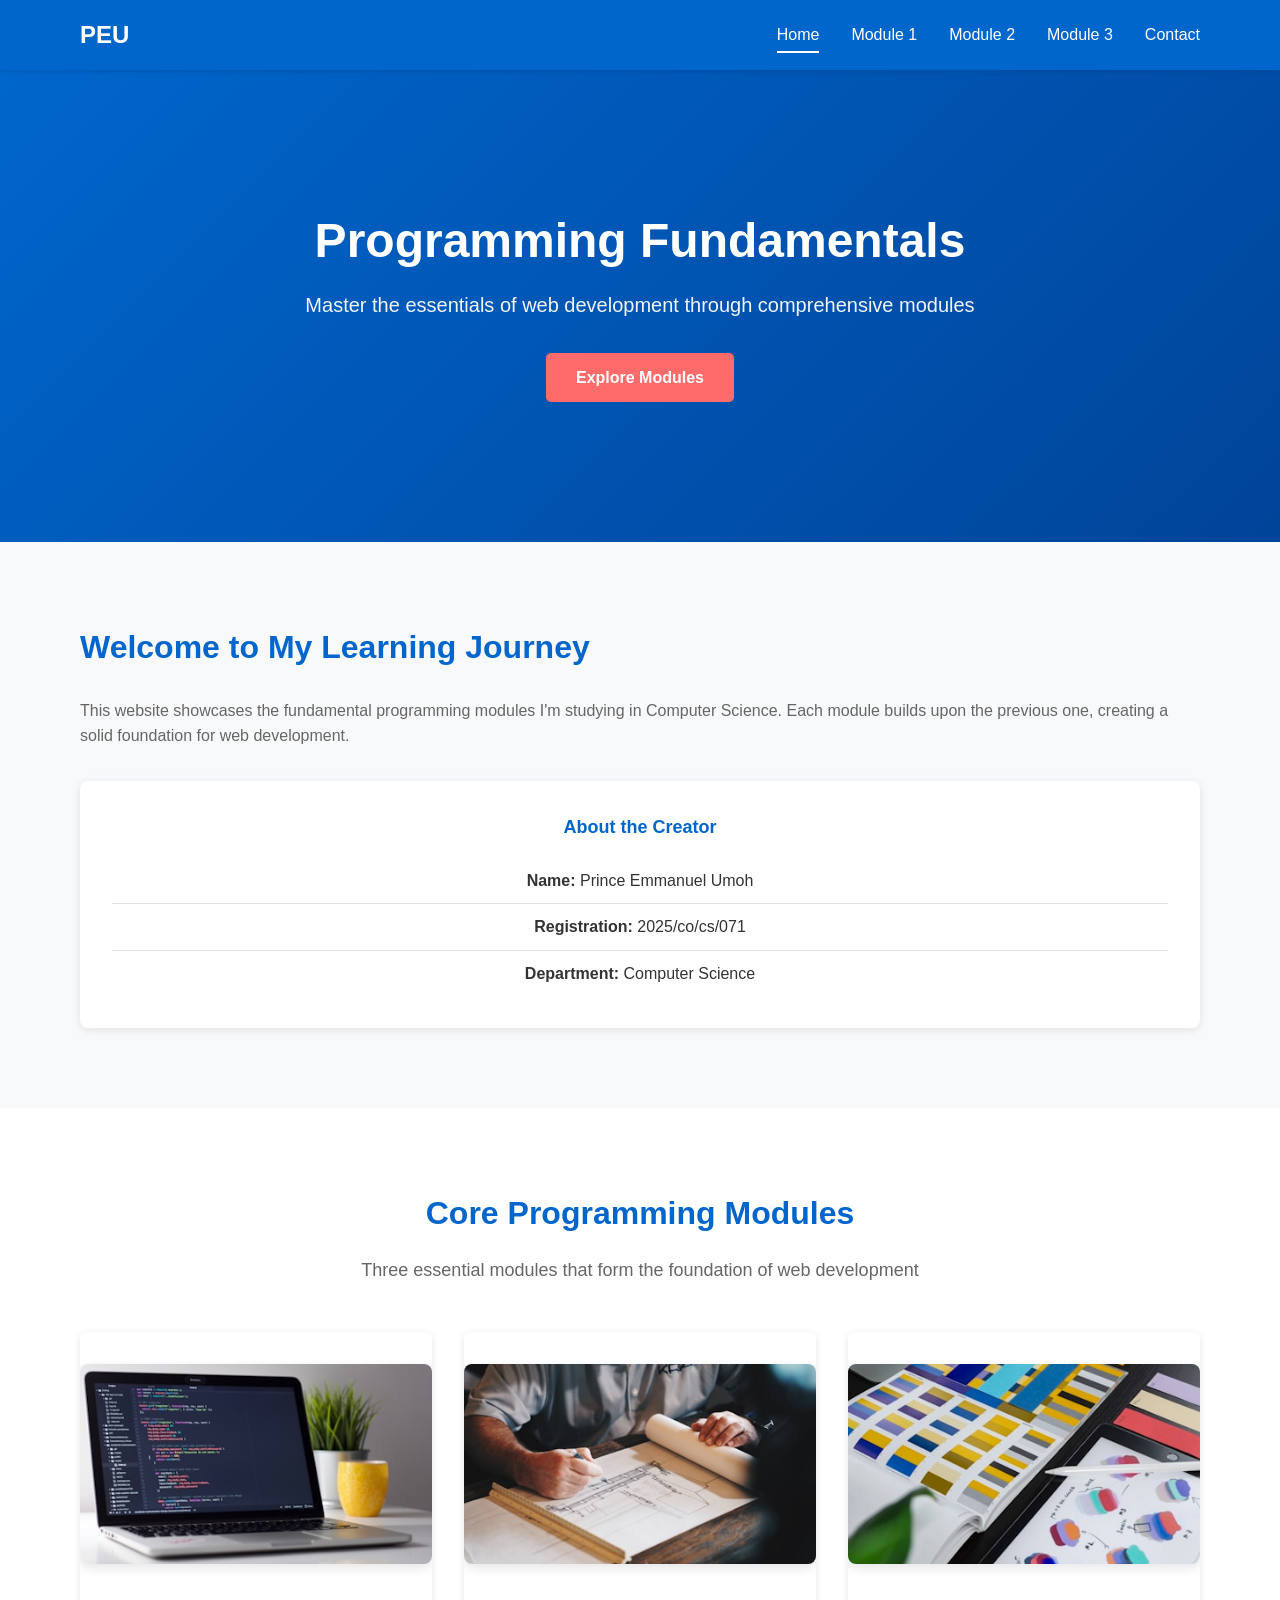
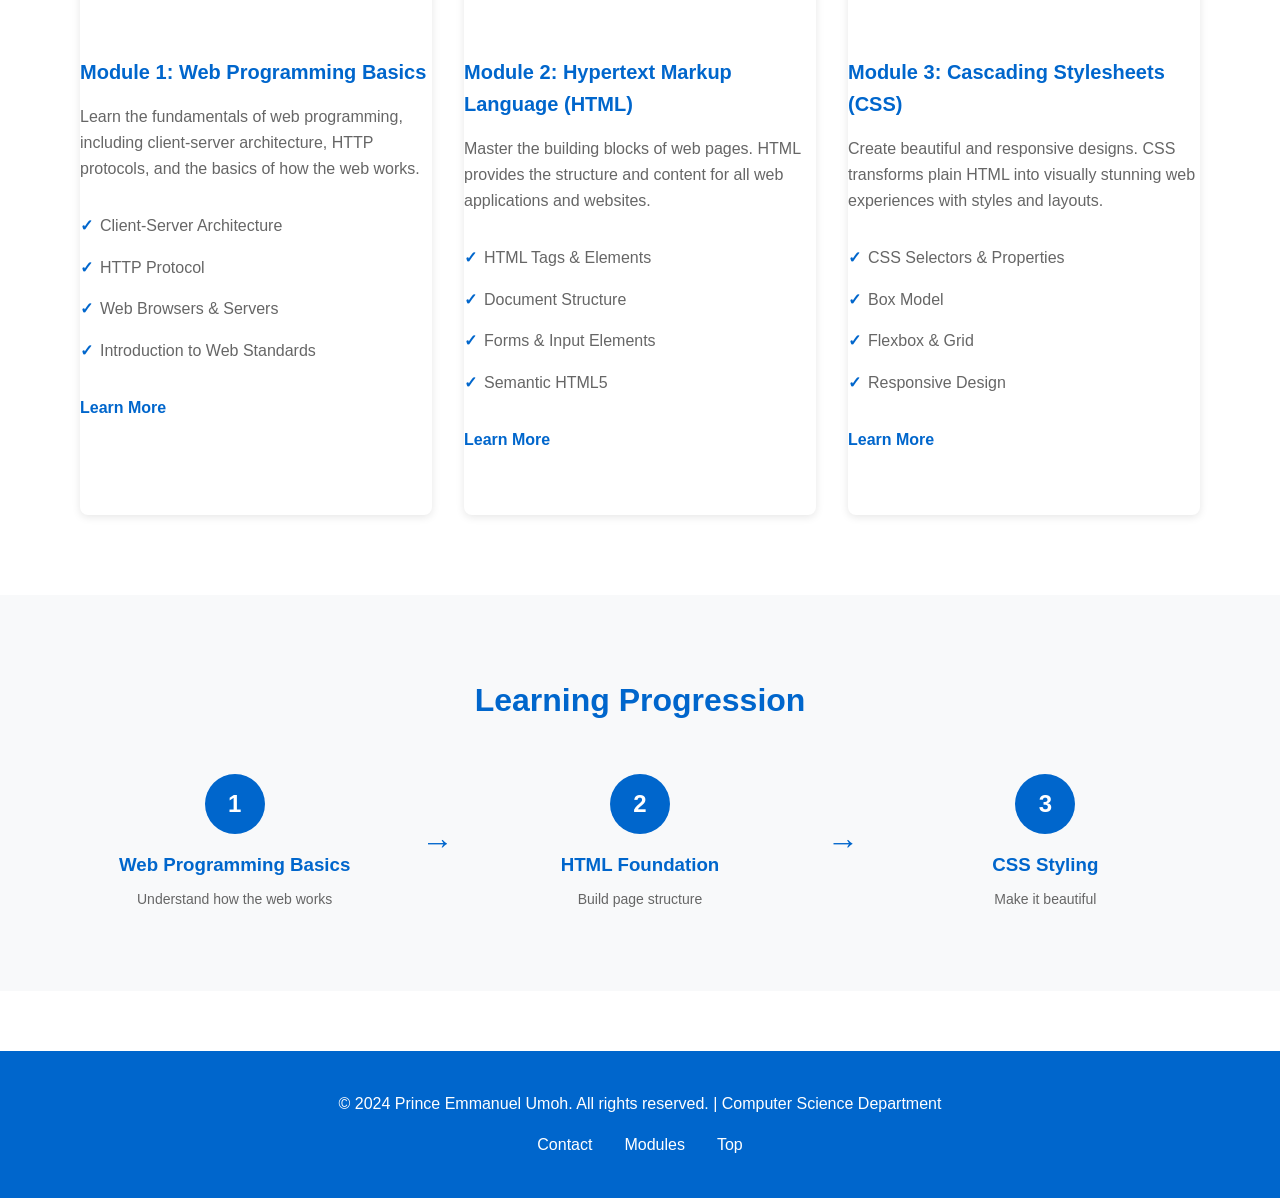
==== index.html @ f098c527 "First commit and finall commit" ====
<!DOCTYPE html>
<html lang="en">
<head>
    <meta charset="UTF-8">
    <meta name="viewport" content="width=device-width, initial-scale=1.0">
    <title>Prince Emmanuel Umoh - Programming Modules</title>
    <link rel="stylesheet" href="style.css">
</head>
<body>
    <!-- Navigation Bar -->
    <nav class="navbar">
        <div class="container">
            <div class="logo">PEU</div>
            <button class="menu-toggle" id="menuToggle" aria-label="Toggle navigation menu">
                <span></span>
                <span></span>
                <span></span>
            </button>
            <ul class="nav-links" id="navLinks">
                <li><a href="index.html" class="active">Home</a></li>
                <li><a href="module1.html">Module 1</a></li>
                <li><a href="module2.html">Module 2</a></li>
                <li><a href="module3.html">Module 3</a></li>
                <li><a href="contact.html">Contact</a></li>
            </ul>
        </div>
    </nav>

    <!-- Hero Section -->
    <header class="hero">
        <div class="hero-content">
            <h1>Programming Fundamentals</h1>
            <p>Master the essentials of web development through comprehensive modules</p>
            <a href="#modules" class="cta-button">Explore Modules</a>
        </div>
    </header>

    <!-- About Section -->
    <section class="about">
        <div class="container">
            <h2>Welcome to My Learning Journey</h2>
            <p>This website showcases the fundamental programming modules I'm studying in Computer Science. Each module builds upon the previous one, creating a solid foundation for web development.</p>
            <div class="info-box">
                <h3>About the Creator</h3>
                <ul>
                    <li><strong>Name:</strong> Prince Emmanuel Umoh</li>
                    <li><strong>Registration:</strong> 2025/co/cs/071</li>
                    <li><strong>Department:</strong> Computer Science</li>
                </ul>
            </div>
        </div>
    </section>

    <!-- Modules Section -->
    <section class="modules" id="modules">
        <div class="container">
            <h2>Core Programming Modules</h2>
            <p class="section-subtitle">Three essential modules that form the foundation of web development</p>
            
            <div class="modules-grid">
                <!-- Module 1 -->
                <div class="module-card">
                    <div class="module-image">
                        <img src="module1-image.jpg" alt="Web Programming Basics">
                    </div>
                    <div class="module-content">
                        <h3>Module 1: Web Programming Basics</h3>
                        <p>Learn the fundamentals of web programming, including client-server architecture, HTTP protocols, and the basics of how the web works.</p>
                        <ul class="module-topics">
                            <li>Client-Server Architecture</li>
                            <li>HTTP Protocol</li>
                            <li>Web Browsers & Servers</li>
                            <li>Introduction to Web Standards</li>
                        </ul>
                        <a href="module1.html" class="read-more">Learn More</a>
                    </div>
                </div>

                <!-- Module 2 -->
                <div class="module-card">
                    <div class="module-image">
                        <img src="module2-image.jpg" alt="HTML">
                    </div>
                    <div class="module-content">
                        <h3>Module 2: Hypertext Markup Language (HTML)</h3>
                        <p>Master the building blocks of web pages. HTML provides the structure and content for all web applications and websites.</p>
                        <ul class="module-topics">
                            <li>HTML Tags & Elements</li>
                            <li>Document Structure</li>
                            <li>Forms & Input Elements</li>
                            <li>Semantic HTML5</li>
                        </ul>
                        <a href="module2.html" class="read-more">Learn More</a>
                    </div>
                </div>

                <!-- Module 3 -->
                <div class="module-card">
                    <div class="module-image">
                        <img src="module3-image.jpg" alt="CSS">
                    </div>
                    <div class="module-content">
                        <h3>Module 3: Cascading Stylesheets (CSS)</h3>
                        <p>Create beautiful and responsive designs. CSS transforms plain HTML into visually stunning web experiences with styles and layouts.</p>
                        <ul class="module-topics">
                            <li>CSS Selectors & Properties</li>
                            <li>Box Model</li>
                            <li>Flexbox & Grid</li>
                            <li>Responsive Design</li>
                        </ul>
                        <a href="module3.html" class="read-more">Learn More</a>
                    </div>
                </div>
            </div>
        </div>
    </section>

    <!-- Learning Path -->
    <section class="learning-path">
        <div class="container">
            <h2>Learning Progression</h2>
            <div class="progress-timeline">
                <div class="timeline-item">
                    <div class="timeline-marker">1</div>
                    <div class="timeline-content">
                        <h3>Web Programming Basics</h3>
                        <p>Understand how the web works</p>
                    </div>
                </div>
                <div class="timeline-arrow">→</div>
                <div class="timeline-item">
                    <div class="timeline-marker">2</div>
                    <div class="timeline-content">
                        <h3>HTML Foundation</h3>
                        <p>Build page structure</p>
                    </div>
                </div>
                <div class="timeline-arrow">→</div>
                <div class="timeline-item">
                    <div class="timeline-marker">3</div>
                    <div class="timeline-content">
                        <h3>CSS Styling</h3>
                        <p>Make it beautiful</p>
                    </div>
                </div>
            </div>
        </div>
    </section>

    <!-- Footer -->
    <footer class="footer">
        <div class="container">
            <p>&copy; 2024 Prince Emmanuel Umoh. All rights reserved. | Computer Science Department</p>
            <div class="footer-links">
                <a href="contact.html">Contact</a>
                <a href="module1.html">Modules</a>
                <a href="#top">Top</a>
            </div>
        </div>
    </footer>

    <script src="script.js"></script>
</body>
</html>
---- style.css ----
/* ============================================
   GLOBAL STYLES
   ============================================ */
* {
    margin: 0;
    padding: 0;
    box-sizing: border-box;
}

/* Make images responsive by default */
img {
    max-width: 100%;
    height: auto;
    display: block;
}

:root {
    --primary-color: #0066cc;
    --secondary-color: #004499;
    --accent-color: #ff6b6b;
    --dark-text: #333333;
    --light-text: #666666;
    --light-bg: #f8f9fa;
    --border-color: #dee2e6;
    --success-color: #28a745;
    --error-color: #dc3545;
}

html {
    scroll-behavior: smooth;
    -webkit-text-size-adjust: 100%;
    -ms-text-size-adjust: 100%;
}

body {
    font-family: 'Segoe UI', Tahoma, Geneva, Verdana, sans-serif;
    line-height: 1.6;
    color: var(--dark-text);
    background-color: #ffffff;
    overflow-x: hidden;
}

/* ============================================
   CONTAINER
   ============================================ */
.container {
    max-width: 1200px;
    margin: 0 auto;
    padding: 0 20px;
    width: 100%;
    box-sizing: border-box;
}

/* ============================================
   NAVIGATION BAR
   ============================================ */
.navbar {
    background-color: var(--primary-color);
    padding: 1rem 0;
    position: sticky;
    top: 0;
    z-index: 1000;
    box-shadow: 0 2px 4px rgba(0, 0, 0, 0.1);
}

.navbar .container {
    display: flex;
    justify-content: space-between;
    align-items: center;
}

.logo {
    font-size: 24px;
    font-weight: bold;
    color: white;
    min-width: 50px;
}

.nav-links {
    display: flex;
    list-style: none;
    gap: 2rem;
}

.nav-links a {
    color: white;
    text-decoration: none;
    font-weight: 500;
    transition: opacity 0.3s ease;
    padding: 0.5rem 0;
    border-bottom: 2px solid transparent;
}

.nav-links a:hover,
.nav-links a.active {
    border-bottom-color: white;
    opacity: 1;
}

/* Mobile Menu Toggle */
.menu-toggle {
    display: none;
    flex-direction: column;
    background: none;
    border: none;
    cursor: pointer;
    padding: 0.5rem;
    gap: 0.4rem;
}

.menu-toggle span {
    width: 25px;
    height: 3px;
    background-color: white;
    border-radius: 2px;
    transition: all 0.3s ease;
    display: block;
}

.menu-toggle.active span:nth-child(1) {
    transform: rotate(45deg) translate(8px, 8px);
}

.menu-toggle.active span:nth-child(2) {
    opacity: 0;
}

.menu-toggle.active span:nth-child(3) {
    transform: rotate(-45deg) translate(7px, -7px);
}

/* ============================================
   HERO SECTION
   ============================================ */
.hero {
    background: linear-gradient(135deg, var(--primary-color) 0%, var(--secondary-color) 100%);
    color: white;
    padding: 60px 0;
    text-align: center;
    min-height: 400px;
    display: flex;
    align-items: center;
    justify-content: center;
}

.hero-content {
    width: 100%;
    padding: 20px;
}

.hero-content h1 {
    font-size: 28px;
    margin-bottom: 1rem;
    animation: fadeInDown 0.6s ease;
    line-height: 1.3;
    word-wrap: break-word;
}

.hero-content p {
    font-size: 16px;
    margin-bottom: 2rem;
    opacity: 0.95;
    animation: fadeInUp 0.6s ease;
    line-height: 1.6;
}

.cta-button {
    display: inline-block;
    background-color: var(--accent-color);
    color: white;
    padding: 12px 30px;
    text-decoration: none;
    border-radius: 5px;
    font-weight: bold;
    transition: transform 0.3s ease, box-shadow 0.3s ease;
}

.cta-button:hover {
    transform: translateY(-3px);
    box-shadow: 0 8px 16px rgba(0, 0, 0, 0.2);
}

/* ============================================
   ABOUT SECTION
   ============================================ */
.about {
    background-color: var(--light-bg);
    padding: 80px 0;
}

.about h2 {
    font-size: 36px;
    margin-bottom: 1.5rem;
    color: var(--primary-color);
}

.about p {
    font-size: 16px;
    color: var(--light-text);
    margin-bottom: 2rem;
}

.info-box {
    background: white;
    padding: 30px;
    border-radius: 8px;
    box-shadow: 0 2px 8px rgba(0, 0, 0, 0.1);
}

.info-box h3 {
    color: var(--primary-color);
    margin-bottom: 1rem;
}

.info-box ul {
    list-style: none;
    padding-left: 0;
}

.info-box li {
    padding: 10px 0;
    border-bottom: 1px solid var(--border-color);
}

.info-box li:last-child {
    border-bottom: none;
}

/* ============================================
   MODULES SECTION
   ============================================ */
.modules {
    padding: 80px 0;
}

.modules h2 {
    font-size: 36px;
    text-align: center;
    margin-bottom: 1rem;
    color: var(--primary-color);
}

.section-subtitle {
    text-align: center;
    color: var(--light-text);
    margin-bottom: 3rem;
    font-size: 18px;
}

.modules-grid {
    display: grid;
    grid-template-columns: repeat(auto-fit, minmax(300px, 1fr));
    gap: 2rem;
}

.module-card {
    background: white;
    border-radius: 8px;
    overflow: hidden;
    box-shadow: 0 2px 8px rgba(0, 0, 0, 0.1);
    transition: transform 0.3s ease, box-shadow 0.3s ease;
}

.module-card:hover {
    transform: translateY(-10px);
    box-shadow: 0 12px 24px rgba(0, 0, 0, 0.15);
}

.module-image {
    overflow: hidden;
    height: 200px;
}

.module-image img {
    width: 100%;
    height: 100%;
    object-fit: cover;
    transition: transform 0.3s ease;
}

.module-card:hover .module-image img {
    transform: scale(1.05);
}

.module-content {
    padding: 2rem;
}

.module-content h3 {
    color: var(--primary-color);
    margin-bottom: 1rem;
    font-size: 20px;
}

.module-content p {
    color: var(--light-text);
    margin-bottom: 1.5rem;
}

.module-topics {
    list-style: none;
    margin-bottom: 1.5rem;
}

.module-topics li {
    padding: 8px 0;
    padding-left: 20px;
    position: relative;
    color: var(--light-text);
}

.module-topics li:before {
    content: "✓";
    position: absolute;
    left: 0;
    color: var(--primary-color);
    font-weight: bold;
}

.read-more {
    display: inline-block;
    color: var(--primary-color);
    text-decoration: none;
    font-weight: bold;
    border-bottom: 2px solid transparent;
    transition: border-color 0.3s ease;
}

.read-more:hover {
    border-bottom-color: var(--primary-color);
}

/* ============================================
   LEARNING PATH
   ============================================ */
.learning-path {
    background-color: var(--light-bg);
    padding: 80px 0;
}

.learning-path h2 {
    font-size: 36px;
    text-align: center;
    margin-bottom: 3rem;
    color: var(--primary-color);
}

.progress-timeline {
    display: flex;
    justify-content: space-around;
    align-items: center;
    gap: 2rem;
    flex-wrap: wrap;
}

.timeline-item {
    display: flex;
    flex-direction: column;
    align-items: center;
    text-align: center;
    flex: 1;
    min-width: 200px;
}

.timeline-marker {
    width: 60px;
    height: 60px;
    background-color: var(--primary-color);
    color: white;
    border-radius: 50%;
    display: flex;
    align-items: center;
    justify-content: center;
    font-size: 24px;
    font-weight: bold;
    margin-bottom: 1rem;
}

.timeline-content h3 {
    color: var(--primary-color);
    margin-bottom: 0.5rem;
}

.timeline-content p {
    color: var(--light-text);
    font-size: 14px;
}

.timeline-arrow {
    font-size: 32px;
    color: var(--primary-color);
    display: none;
}

@media (min-width: 768px) {
    .timeline-arrow {
        display: block;
    }
}

/* ============================================
   MODULE PAGES
   ============================================ */
.module-header {
    background: linear-gradient(135deg, var(--primary-color) 0%, var(--secondary-color) 100%);
    color: white;
    padding: 60px 0;
    text-align: center;
}

.module-header h1 {
    font-size: 40px;
    margin-bottom: 1rem;
}

.module-content {
    padding: 60px 0;
}

.module-section {
    margin-bottom: 4rem;
}

.module-section h2 {
    color: var(--primary-color);
    font-size: 28px;
    margin-bottom: 1.5rem;
    padding-bottom: 0.5rem;
    border-bottom: 3px solid var(--primary-color);
}

.module-section h3 {
    color: var(--dark-text);
    font-size: 20px;
    margin-top: 1.5rem;
    margin-bottom: 1rem;
}

.module-section p {
    color: var(--light-text);
    margin-bottom: 1rem;
    line-height: 1.8;
}

.module-section ul,
.module-section ol {
    margin-left: 20px;
    margin-bottom: 1.5rem;
    color: var(--light-text);
}

.module-section li {
    margin-bottom: 0.5rem;
}

.module-image {
    width: 100%;
    max-height: 400px;
    object-fit: cover;
    border-radius: 8px;
    margin: 2rem 0;
    box-shadow: 0 4px 12px rgba(0, 0, 0, 0.1);
}

.content-box {
    background-color: var(--light-bg);
    padding: 2rem;
    border-left: 4px solid var(--primary-color);
    border-radius: 4px;
    margin: 1.5rem 0;
}

.outcomes-list {
    list-style: none;
    padding-left: 0;
}

.outcomes-list li {
    padding: 10px 0;
    padding-left: 30px;
    position: relative;
    margin-bottom: 0.5rem;
}

.outcomes-list li:before {
    content: "→";
    position: absolute;
    left: 0;
    color: var(--primary-color);
    font-weight: bold;
}

/* ============================================
   TABLES
   ============================================ */
.content-table {
    width: 100%;
    border-collapse: collapse;
    margin: 2rem 0;
    background-color: white;
    box-shadow: 0 2px 8px rgba(0, 0, 0, 0.1);
    border-radius: 8px;
    overflow: hidden;
}

.content-table thead {
    background-color: var(--primary-color);
    color: white;
}

.content-table th {
    padding: 15px;
    text-align: left;
    font-weight: bold;
}

.content-table td {
    padding: 12px 15px;
    border-bottom: 1px solid var(--border-color);
}

.content-table tbody tr:hover {
    background-color: var(--light-bg);
}

.content-table tbody tr:last-child td {
    border-bottom: none;
}

/* ============================================
   CONCEPT GRID
   ============================================ */
.concept-grid {
    display: grid;
    grid-template-columns: repeat(auto-fit, minmax(250px, 1fr));
    gap: 2rem;
    margin: 2rem 0;
}

.concept-card {
    background: white;
    padding: 2rem;
    border-radius: 8px;
    box-shadow: 0 2px 8px rgba(0, 0, 0, 0.1);
    border-top: 4px solid var(--primary-color);
    transition: transform 0.3s ease;
}

.concept-card:hover {
    transform: translateY(-5px);
}

.concept-card h3 {
    color: var(--primary-color);
    margin-bottom: 1rem;
}

.concept-card p {
    color: var(--light-text);
    font-size: 14px;
}

/* ============================================
   CODE BLOCKS
   ============================================ */
.code-block {
    background-color: #2d2d2d;
    color: #f8f8f2;
    padding: 15px;
    border-radius: 5px;
    overflow-x: auto;
    font-family: 'Courier New', Courier, monospace;
    font-size: 13px;
    line-height: 1.5;
    margin: 1rem 0;
}

/* ============================================
   BUTTONS
   ============================================ */
.btn {
    display: inline-block;
    padding: 12px 24px;
    text-decoration: none;
    border-radius: 5px;
    font-weight: bold;
    transition: all 0.3s ease;
    border: none;
    cursor: pointer;
    font-size: 16px;
    min-height: 44px;
    display: flex;
    align-items: center;
    justify-content: center;
}

.btn-primary {
    background-color: var(--primary-color);
    color: white;
}

.btn-primary:hover {
    background-color: var(--secondary-color);
    transform: translateY(-2px);
}

.btn-secondary {
    background-color: #6c757d;
    color: white;
}

.btn-secondary:hover {
    background-color: #5a6268;
    transform: translateY(-2px);
}

.cta-button {
    display: inline-flex;
    align-items: center;
    justify-content: center;
    min-height: 44px;
}

.module-nav {
    display: flex;
    justify-content: space-between;
    gap: 2rem;
    margin: 3rem 0;
    flex-wrap: wrap;
}

/* ============================================
   CONTACT PAGE
   ============================================ */
.contact-wrapper {
    display: grid;
    grid-template-columns: 1fr 1fr;
    gap: 3rem;
    margin: 60px 0;
}

@media (max-width: 768px) {
    .contact-wrapper {
        grid-template-columns: 1fr;
    }
}

.contact-info h2,
.contact-form-section h2 {
    color: var(--primary-color);
    font-size: 28px;
    margin-bottom: 2rem;
}

.info-card {
    background-color: var(--light-bg);
    padding: 2rem;
    border-radius: 8px;
    margin-bottom: 1.5rem;
    border-left: 4px solid var(--primary-color);
}

.info-item h3 {
    color: var(--primary-color);
    margin-bottom: 0.5rem;
}

.info-item p {
    color: var(--light-text);
    font-size: 16px;
}

.contact-details {
    background: white;
    padding: 2rem;
    border-radius: 8px;
    box-shadow: 0 2px 8px rgba(0, 0, 0, 0.1);
}

.contact-details h3 {
    color: var(--primary-color);
    margin-bottom: 1rem;
}

.contact-details ul {
    list-style: none;
}

.contact-details li {
    padding: 10px 0;
    color: var(--light-text);
    border-bottom: 1px solid var(--border-color);
}

.contact-details li:last-child {
    border-bottom: none;
}

/* ============================================
   FORMS
   ============================================ */
.contact-form {
    background: white;
    padding: 2rem;
    border-radius: 8px;
    box-shadow: 0 2px 8px rgba(0, 0, 0, 0.1);
}

.form-group {
    margin-bottom: 1.5rem;
}

.form-group label {
    display: block;
    margin-bottom: 0.5rem;
    color: var(--dark-text);
    font-weight: 500;
}

.form-group input,
.form-group textarea,
.form-group select {
    width: 100%;
    padding: 12px;
    border: 1px solid var(--border-color);
    border-radius: 4px;
    font-family: inherit;
    font-size: 16px;
    transition: border-color 0.3s ease;
    min-height: 44px;
}

.form-group input:focus,
.form-group textarea:focus,
.form-group select:focus {
    outline: none;
    border-color: var(--primary-color);
    box-shadow: 0 0 0 3px rgba(0, 102, 204, 0.1);
}

.form-group textarea {
    resize: vertical;
    min-height: 120px;
}

.checkbox {
    display: flex;
    align-items: center;
    font-weight: normal;
    margin-bottom: 0;
}

.checkbox input {
    width: auto;
    margin-right: 0.5rem;
    cursor: pointer;
}

.contact-form .btn {
    margin-right: 10px;
    margin-top: 1rem;
}

.success-message {
    background-color: #d4edda;
    border: 1px solid #c3e6cb;
    color: #155724;
    padding: 15px;
    border-radius: 4px;
    margin-top: 1.5rem;
}

.success-message h3 {
    color: #155724;
    margin-bottom: 0.5rem;
}

.error-message {
    background-color: #f8d7da;
    border: 1px solid #f5c6cb;
    color: #721c24;
    padding: 15px;
    border-radius: 4px;
    margin-top: 1.5rem;
}

.error-message h3 {
    color: #721c24;
    margin-bottom: 0.5rem;
}

/* ============================================
   INFO GRID
   ============================================ */
.info-grid {
    display: grid;
    grid-template-columns: repeat(auto-fit, minmax(280px, 1fr));
    gap: 2rem;
    margin: 2rem 0;
}

.info-box {
    background-color: white;
    padding: 2rem;
    border-radius: 8px;
    box-shadow: 0 2px 8px rgba(0, 0, 0, 0.1);
    text-align: center;
}

.info-box h3 {
    color: var(--primary-color);
    margin-bottom: 1rem;
    font-size: 18px;
}

.info-box p {
    color: var(--light-text);
    font-size: 14px;
}

/* ============================================
   FOOTER
   ============================================ */
.footer {
    background-color: var(--primary-color);
    color: white;
    padding: 40px 0;
    text-align: center;
    margin-top: 60px;
}

.footer p {
    margin-bottom: 1rem;
}

.footer-links {
    display: flex;
    justify-content: center;
    gap: 2rem;
    flex-wrap: wrap;
}

.footer-links a {
    color: white;
    text-decoration: none;
    transition: opacity 0.3s ease;
}

.footer-links a:hover {
    opacity: 0.8;
}

/* ============================================
   ANIMATIONS
   ============================================ */
@keyframes fadeInDown {
    from {
        opacity: 0;
        transform: translateY(-20px);
    }
    to {
        opacity: 1;
        transform: translateY(0);
    }
}

@keyframes fadeInUp {
    from {
        opacity: 0;
        transform: translateY(20px);
    }
    to {
        opacity: 1;
        transform: translateY(0);
    }
}

/* ============================================
   RESPONSIVE DESIGN
   ============================================ */

/* Extra Small Devices (320px and up) */
@media (max-width: 767px) {
    /* Navigation */
    .navbar .container {
        flex-wrap: wrap;
    }

    .menu-toggle {
        display: flex;
    }

    .nav-links {
        display: none;
        position: absolute;
        top: 60px;
        left: 0;
        right: 0;
        background-color: var(--secondary-color);
        flex-direction: column;
        gap: 0;
        width: 100%;
        padding: 1rem 0;
        border-top: 1px solid rgba(255, 255, 255, 0.1);
    }

    .nav-links.active {
        display: flex;
    }

    .nav-links li {
        border-bottom: 1px solid rgba(255, 255, 255, 0.1);
    }

    .nav-links li:last-child {
        border-bottom: none;
    }

    .nav-links a {
        display: block;
        padding: 1rem 20px;
        border-bottom: none;
    }

    /* Hero Section */
    .hero {
        padding: 60px 0;
    }

    .hero-content h1 {
        font-size: 24px;
        line-height: 1.3;
    }

    .hero-content p {
        font-size: 14px;
    }

    .cta-button {
        padding: 10px 20px;
        font-size: 14px;
    }

    /* About Section */
    .about {
        padding: 40px 0;
    }

    .about h2 {
        font-size: 24px;
    }

    .about p {
        font-size: 14px;
    }

    .info-box {
        padding: 20px;
    }

    .info-box h3 {
        font-size: 16px;
    }

    /* Modules Section */
    .modules {
        padding: 40px 0;
    }

    .modules h2 {
        font-size: 24px;
    }

    .section-subtitle {
        font-size: 14px;
        margin-bottom: 1.5rem;
    }

    .modules-grid {
        grid-template-columns: 1fr;
        gap: 1.5rem;
    }

    .module-card {
        margin-bottom: 1rem;
    }

    .module-image {
        height: 150px;
    }

    .module-content {
        padding: 1.5rem;
    }

    .module-content h3 {
        font-size: 18px;
    }

    .module-content p {
        font-size: 14px;
    }

    /* Learning Path */
    .learning-path {
        padding: 40px 0;
    }

    .progress-timeline {
        flex-direction: column;
        gap: 1rem;
    }

    .timeline-item {
        min-width: 100%;
    }

    .timeline-arrow {
        transform: rotate(90deg) !important;
        margin: 0.5rem 0;
    }

    /* Module Pages */
    .module-header {
        padding: 40px 0;
    }

    .module-header h1 {
        font-size: 24px;
    }

    .module-header p {
        font-size: 14px;
    }

    .module-content {
        padding: 30px 0;
    }

    .module-section {
        margin-bottom: 2rem;
    }

    .module-section h2 {
        font-size: 20px;
    }

    .module-section h3 {
        font-size: 16px;
    }

    .module-section p {
        font-size: 14px;
    }

    .module-image {
        margin: 1.5rem 0;
        max-height: 250px;
    }

    /* Tables - Responsive */
    .content-table {
        font-size: 12px;
        margin: 1.5rem 0;
    }

    .content-table th,
    .content-table td {
        padding: 8px 10px;
    }

    .content-table th {
        font-size: 11px;
    }

    /* Concept Grid */
    .concept-grid {
        grid-template-columns: 1fr;
        gap: 1rem;
        margin: 1.5rem 0;
    }

    .concept-card {
        padding: 1.5rem;
    }

    .concept-card h3 {
        font-size: 16px;
    }

    .concept-card p {
        font-size: 13px;
    }

    /* Contact Page */
    .contact-wrapper {
        grid-template-columns: 1fr;
        gap: 2rem;
        margin: 40px 0;
    }

    .contact-info h2,
    .contact-form-section h2 {
        font-size: 22px;
    }

    .info-card {
        padding: 1.5rem;
        margin-bottom: 1rem;
    }

    .info-item h3 {
        font-size: 14px;
    }

    .info-item p {
        font-size: 13px;
    }

    .contact-details {
        padding: 1.5rem;
    }

    .contact-details h3 {
        font-size: 14px;
    }

    .contact-details li {
        font-size: 13px;
    }

    /* Forms */
    .contact-form {
        padding: 1.5rem;
    }

    .form-group {
        margin-bottom: 1rem;
    }

    .form-group label {
        font-size: 13px;
        margin-bottom: 0.4rem;
    }

    .form-group input,
    .form-group textarea,
    .form-group select {
        padding: 10px;
        font-size: 14px;
    }

    .form-group textarea {
        min-height: 100px;
    }

    .contact-form .btn {
        width: 100%;
        margin-right: 0;
        margin-bottom: 0.5rem;
    }

    /* Buttons */
    .btn {
        padding: 10px 16px;
        font-size: 14px;
    }

    .module-nav {
        flex-direction: column;
        gap: 1rem;
        margin: 2rem 0;
    }

    .module-nav a {
        width: 100%;
        text-align: center;
    }

    /* Info Grid */
    .info-grid {
        grid-template-columns: 1fr;
        gap: 1.5rem;
        margin: 1.5rem 0;
    }

    .info-box {
        padding: 1.5rem;
    }

    .info-box h3 {
        font-size: 16px;
    }

    .info-box p {
        font-size: 13px;
    }

    /* Footer */
    .footer {
        padding: 30px 0;
        margin-top: 40px;
    }

    .footer p {
        font-size: 14px;
        margin-bottom: 0.5rem;
    }

    .footer-links {
        gap: 1rem;
    }

    .footer-links a {
        font-size: 13px;
    }
}

/* Small Devices (480px and up) */
@media (min-width: 480px) and (max-width: 767px) {
    .container {
        padding: 0 15px;
    }

    .hero-content h1 {
        font-size: 28px;
    }

    .hero-content p {
        font-size: 15px;
    }

    .about h2,
    .modules h2,
    .learning-path h2,
    .module-section h2 {
        font-size: 26px;
    }

    .module-header h1 {
        font-size: 28px;
    }

    .contact-info h2,
    .contact-form-section h2 {
        font-size: 24px;
    }
}

/* Medium Devices (768px and up) */
@media (min-width: 768px) {
    .menu-toggle {
        display: none;
    }

    .nav-links {
        display: flex !important;
        position: static !important;
        flex-direction: row;
        gap: 2rem;
        background-color: transparent !important;
        border-top: none !important;
        padding: 0 !important;
        width: auto !important;
    }

    .nav-links li {
        border-bottom: none !important;
    }

    .nav-links a {
        display: inline;
        padding: 0.5rem 0;
        border-bottom: 2px solid transparent;
    }

    .hero-content h1 {
        font-size: 36px;
    }

    .hero-content p {
        font-size: 18px;
    }

    .about h2,
    .modules h2,
    .learning-path h2 {
        font-size: 32px;
    }

    .modules-grid {
        grid-template-columns: repeat(auto-fit, minmax(280px, 1fr));
        gap: 2rem;
    }

    .concept-grid {
        grid-template-columns: repeat(2, 1fr);
        gap: 2rem;
    }

    .contact-wrapper {
        grid-template-columns: 1fr 1fr;
        gap: 3rem;
    }

    .content-table {
        font-size: 14px;
    }

    .content-table th,
    .content-table td {
        padding: 12px 15px;
    }
}

/* Large Devices (1024px and up) */
@media (min-width: 1024px) {
    .container {
        padding: 0 40px;
    }

    .hero {
        padding: 120px 0;
        min-height: auto;
    }

    .hero-content h1 {
        font-size: 48px;
    }

    .hero-content p {
        font-size: 20px;
    }

    .modules-grid {
        grid-template-columns: repeat(3, 1fr);
        gap: 2rem;
    }

    .concept-grid {
        grid-template-columns: repeat(3, 1fr);
    }

    .about,
    .modules,
    .learning-path {
        padding: 80px 0;
    }
}

/* Extra Large Devices (1440px and up) */
@media (min-width: 1440px) {
    .container {
        max-width: 1320px;
        padding: 0 60px;
    }

    .nav-links {
        gap: 3rem;
    }

    .modules-grid {
        gap: 3rem;
    }
}
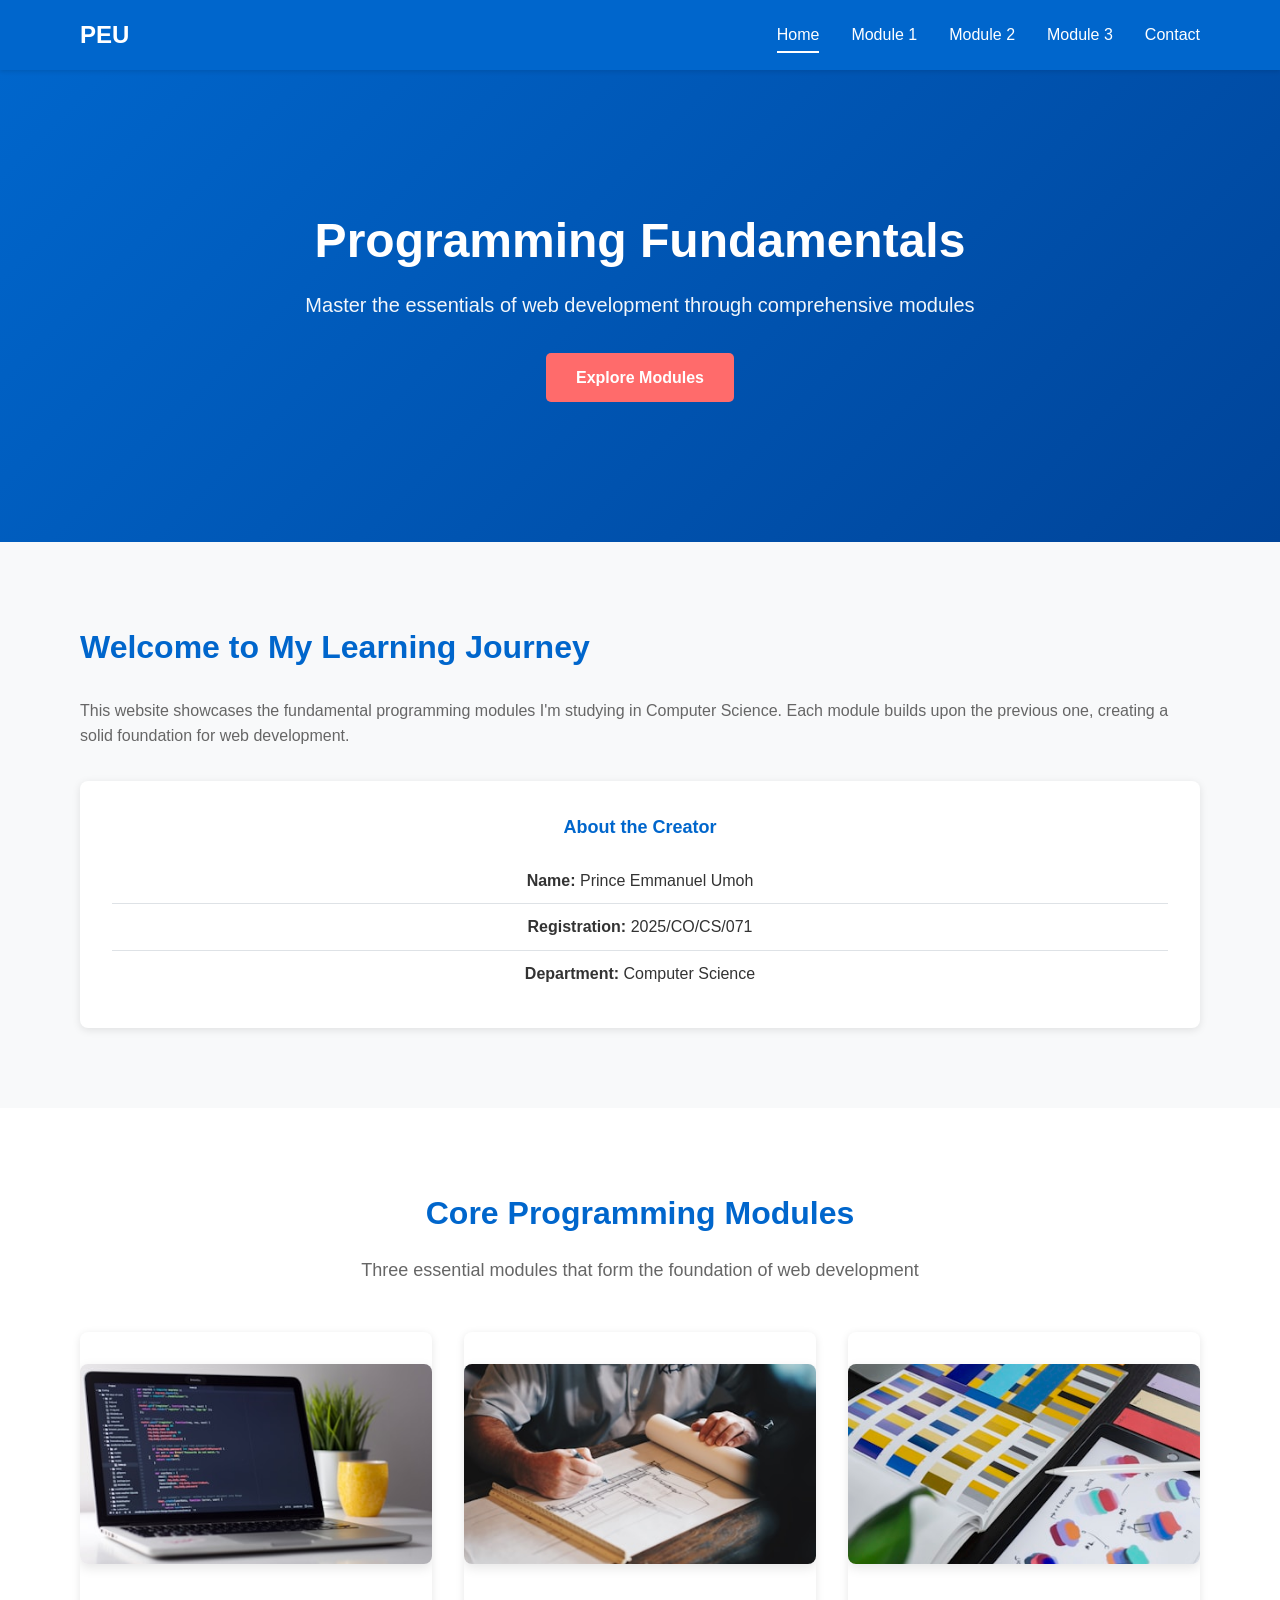
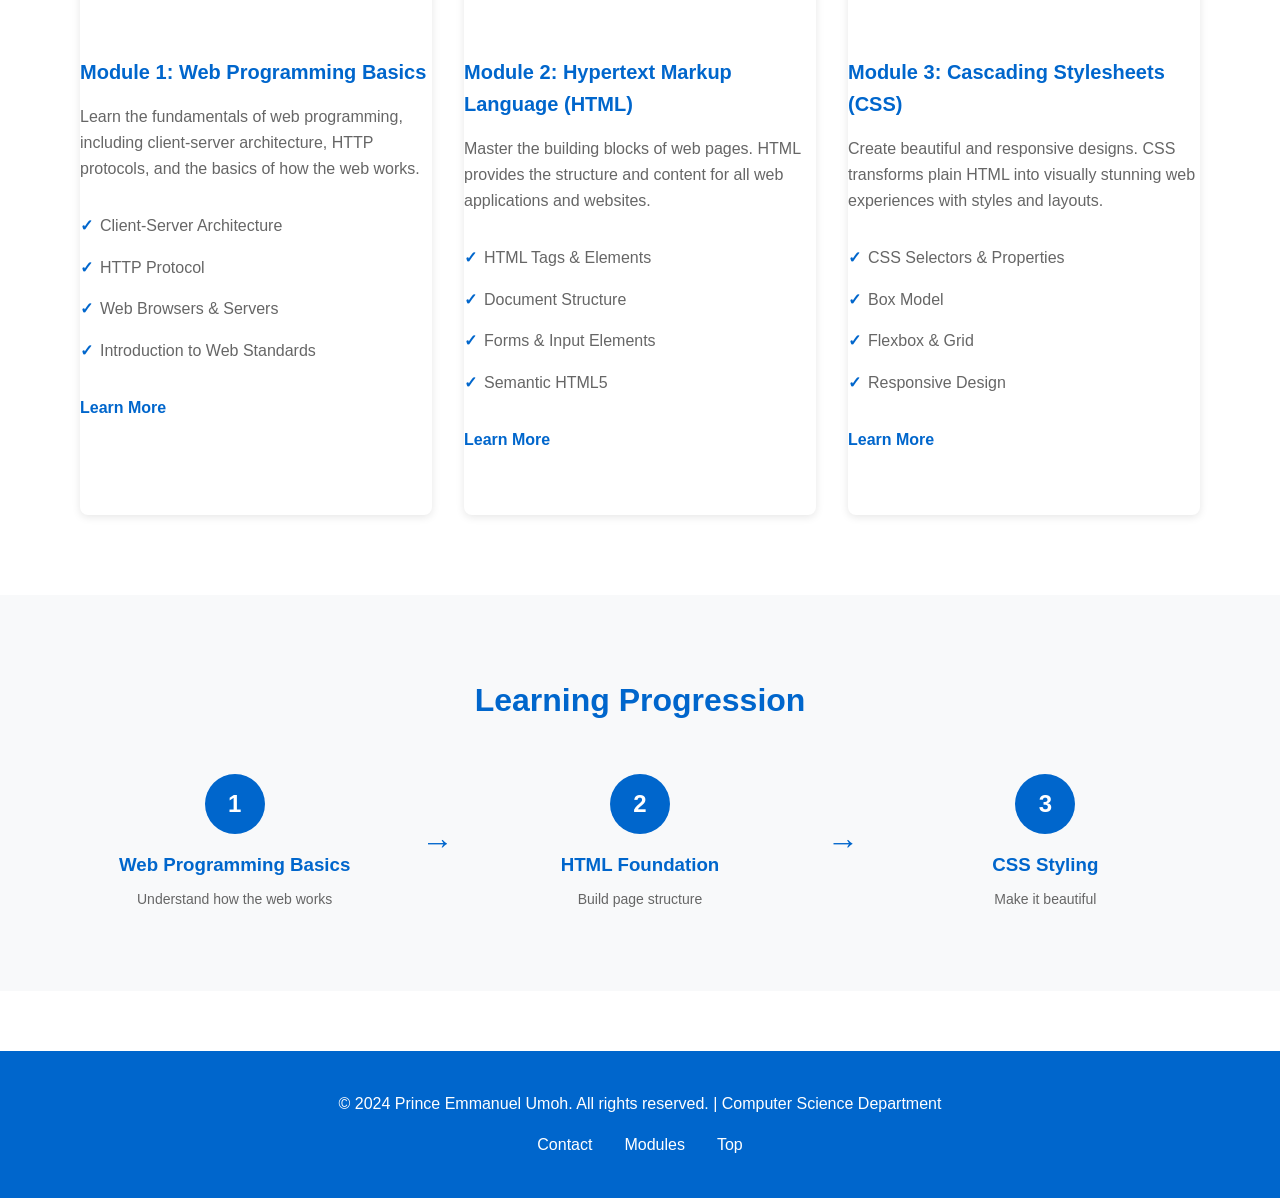
==== commit c2ac47da: "Corrected the audio file" ====
--- a/index.html
+++ b/index.html
@@ -44,7 +44,7 @@
                 <h3>About the Creator</h3>
                 <ul>
                     <li><strong>Name:</strong> Prince Emmanuel Umoh</li>
-                    <li><strong>Registration:</strong> 2025/co/cs/071</li>
+                    <li><strong>Registration:</strong> 2025/CO/CS/071</li>
                     <li><strong>Department:</strong> Computer Science</li>
                 </ul>
             </div>
